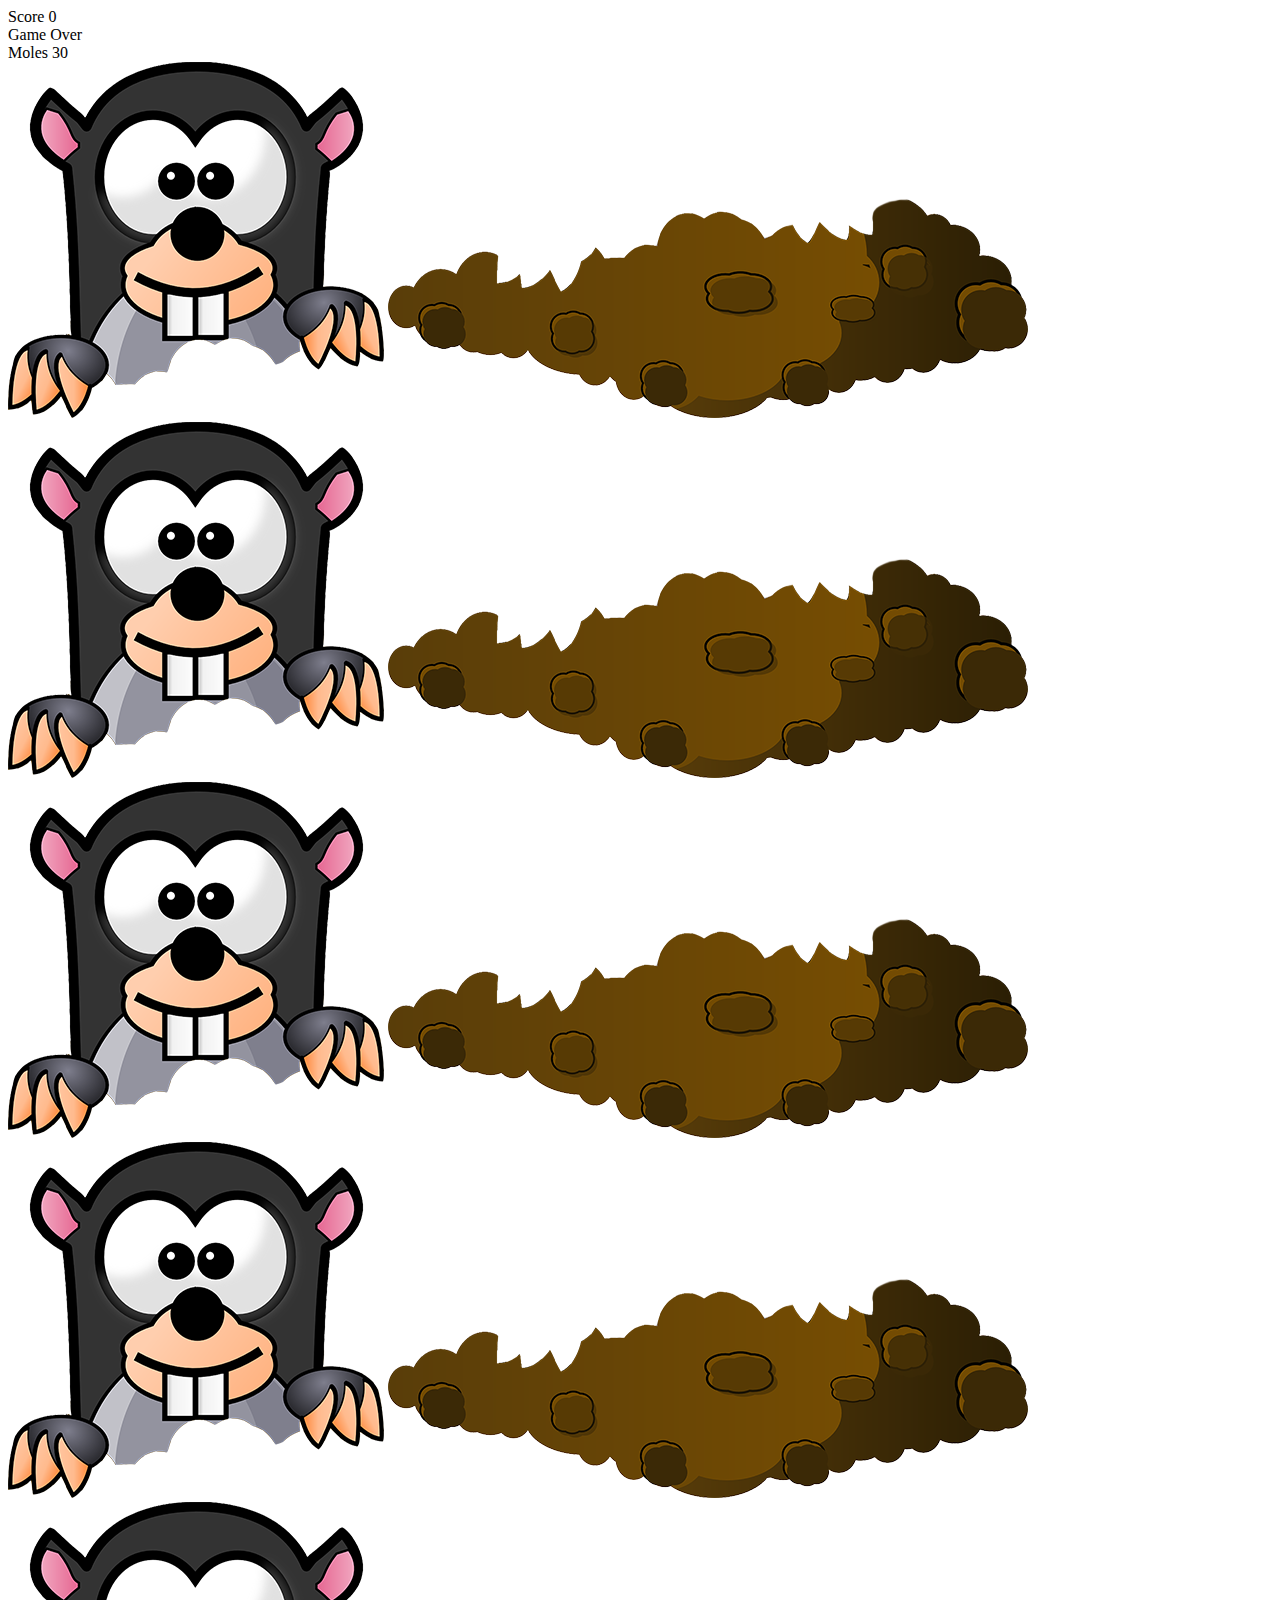
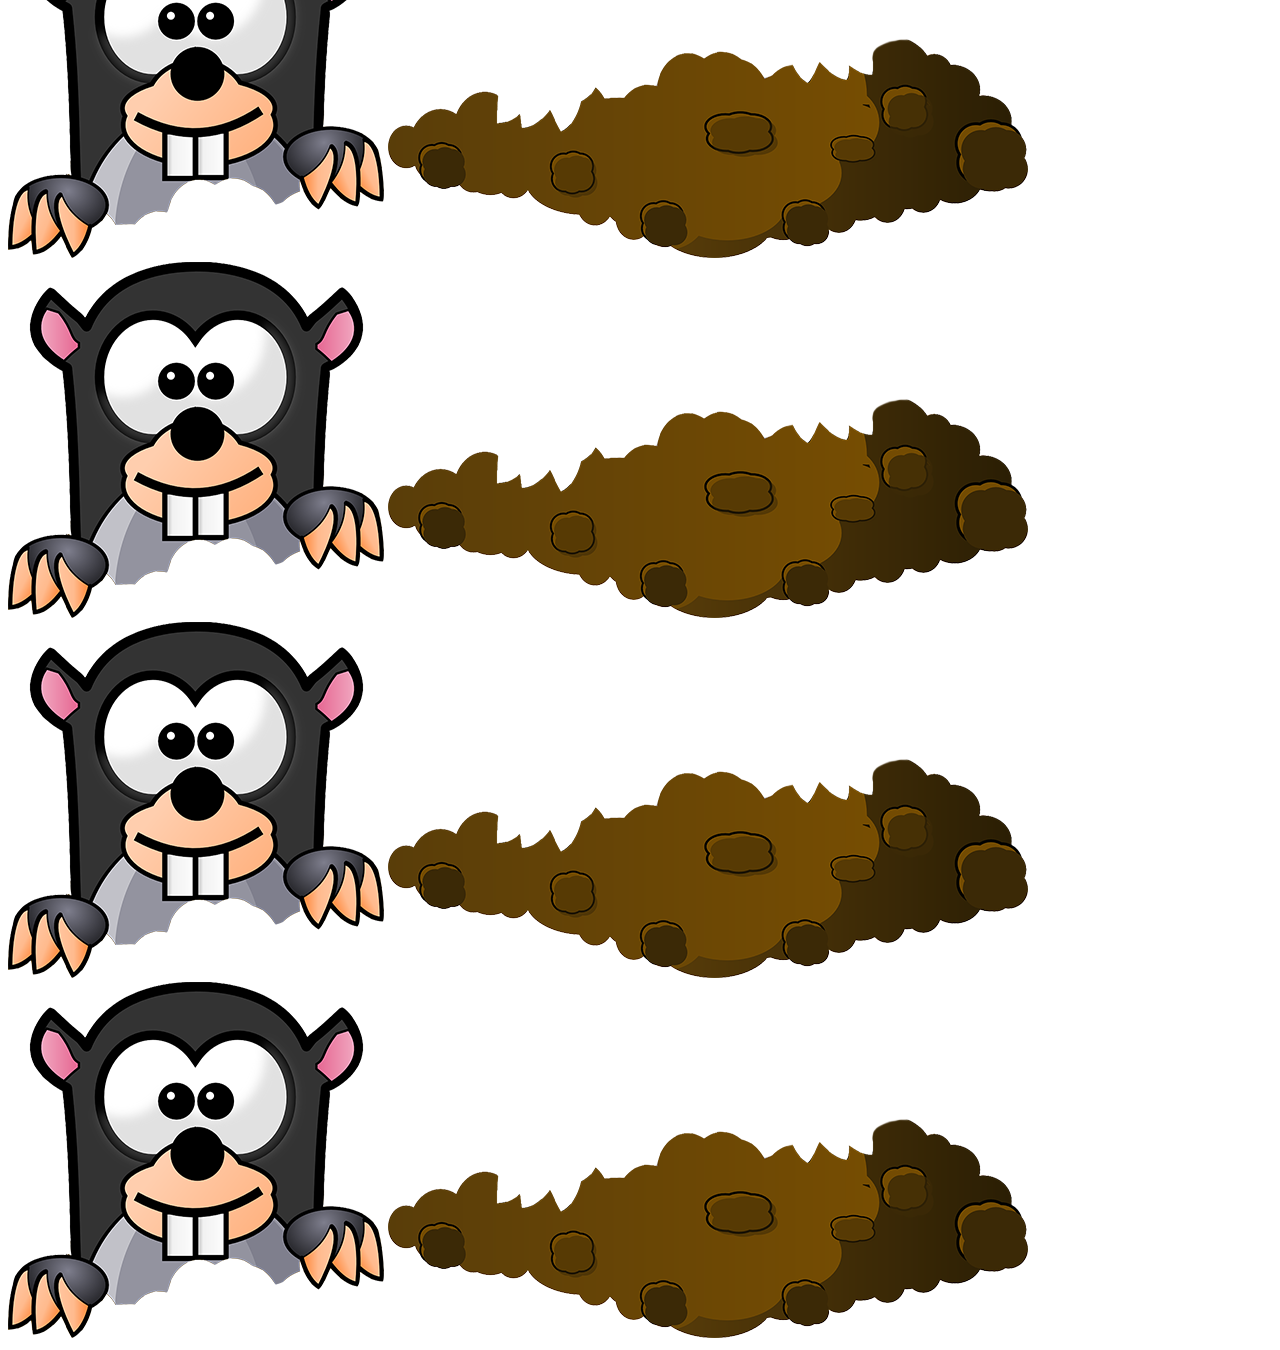
==== whackAMole/mole.html @ 6e44007b "added mole game" ====
<!DOCTYPE html>
<html lang="en">
<head>
    <meta charset="UTF-8">
    <meta name="viewport" content="width=device-width, initial-scale=1.0">
    <link rel="stylesheet" href="style.css">
    <title>Whack-a-Mole</title>
    <link rel="shortcut icon" href="mole-head.png" type="image/x-icon">
</head>
<body>
    

    <div class="game-container">
    <!-- UNCOMMENT THE CODE BELOW WHEN DIRECTED -->
    <div class="sb">
      <div class="sb__score-holder">Score <span class="sb__score">0</span></div>
      <div class="sb__game-over sb__game-over--hidden">Game Over</div>
      <div class="sb__mole-counter">Moles <span class="sb__moles">30</span></div>
    </div>
    
    <!-- Your code here -->
    <div class="pf">
      <div class="wgs">
        <img class="wgs__mole-head wgs__mole-head--hidden" src="images/mole-head.png" alt="Mole Image">
        <img class="wgs__dirt-pile" src="images/mole-hill.png" alt="Hill Image">
      </div>
  
      <div class="wgs">
        <img class="wgs__mole-head wgs__mole-head--hidden" src="images/mole-head.png" alt="Mole Image">
        <img class="wgs__dirt-pile" src="images/mole-hill.png" alt="images/Hill Image">
      </div>

      <div class="wgs">
        <img class="wgs__mole-head wgs__mole-head--hidden" src="images/mole-head.png" alt="Mole Image">
        <img class="wgs__dirt-pile" src="images/mole-hill.png" alt="Hill Image">
      </div>
  
      <div class="wgs">
        <img class="wgs__mole-head wgs__mole-head--hidden" src="images/mole-head.png" alt="Mole Image">
        <img class="wgs__dirt-pile" src="images/mole-hill.png" alt="Hill Image">
      </div>

      <div class="wgs">
        <img class="wgs__mole-head wgs__mole-head--hidden" src="images/mole-head.png" alt="Mole Image">
        <img class="wgs__dirt-pile" src="images/mole-hill.png" alt="Hill Image">
      </div>
  
      <div class="wgs">
        <img class="wgs__mole-head wgs__mole-head--hidden" src="images/mole-head.png" alt="Mole Image">
        <img class="wgs__dirt-pile" src="images/mole-hill.png" alt="Hill Image">
      </div>

      <div class="wgs">
        <img class="wgs__mole-head wgs__mole-head--hidden" src="images/mole-head.png" alt="Mole Image">
        <img class="wgs__dirt-pile" src="images/mole-hill.png" alt="Hill Image">
      </div>

      <div class="wgs">
        <img class="wgs__mole-head wgs__mole-head--hidden" src="images/mole-head.png" alt="Mole Image">
        <img class="wgs__dirt-pile" src="images/mole-hill.png" alt="Hill Image">
      </div>
      <!--<button id="reset" class ="reset">Reset Game</button>-->
    </div>
  </div>
    <script src="script.js"></script>
  </body>
</html>
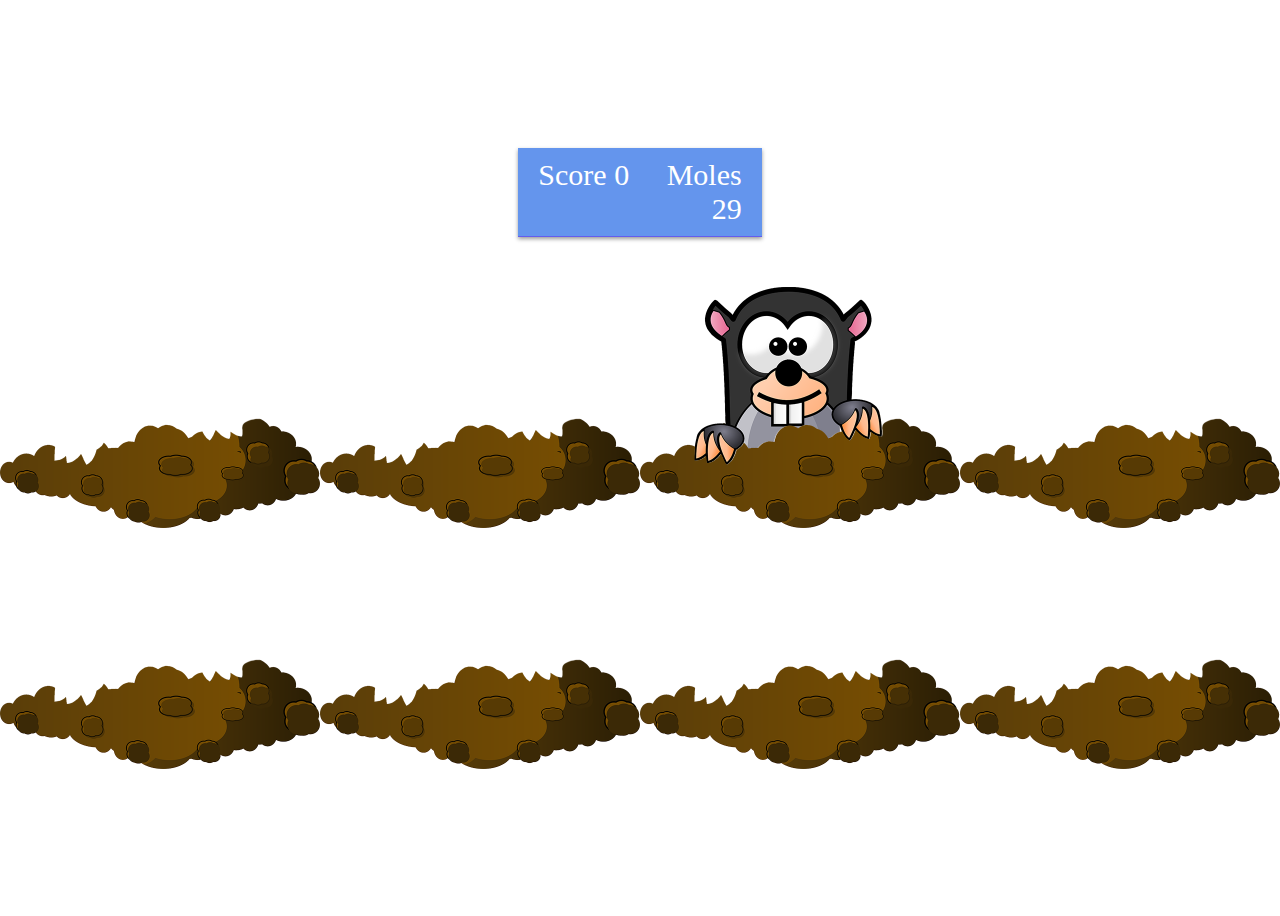
==== commit 91348d31: "added link for mole game" ====
--- a/whackAMole/mole.html
+++ b/whackAMole/mole.html
@@ -3,7 +3,7 @@
 <head>
     <meta charset="UTF-8">
     <meta name="viewport" content="width=device-width, initial-scale=1.0">
-    <link rel="stylesheet" href="style.css">
+    <link rel="stylesheet" href="mole.css">
     <title>Whack-a-Mole</title>
     <link rel="shortcut icon" href="mole-head.png" type="image/x-icon">
 </head>
@@ -62,6 +62,6 @@
       <!--<button id="reset" class ="reset">Reset Game</button>-->
     </div>
   </div>
-    <script src="script.js"></script>
+    <script src="mole.js"></script>
   </body>
 </html>--- a/whackAMole/mole.css
+++ b/whackAMole/mole.css
@@ -0,0 +1,68 @@
+.pf {
+    display: grid;
+    grid-template-columns: 1fr 1fr 1fr 1fr;
+    grid-template-rows: 1fr 1fr;
+  }
+  
+  .wgs {
+    display: inline-block;
+    position: relative;
+    width: 320px;
+    height: 241px;
+    overflow: hidden;
+  }
+  
+  .wgs__mole-head {
+    position: absolute;
+    width: 188px;
+    height: 178px;
+    left: 54px;
+    transition: margin-top 0.25s;
+  }
+  
+  .wgs__dirt-pile {
+    position: absolute;
+    width: 320px;
+    height: 110px;
+    top: 131px;
+  }
+  
+  .wgs__mole-head--hidden {
+    margin-top: 482px;
+  }
+  
+  .sb {
+    background-color: cornflowerblue;
+    border-bottom: 1px solid #645DED;
+    box-shadow: 0 2px 4px rgba(0, 0, 0, 0.4);
+    color: white;
+    display: flex;
+    font-size: 30px;
+    margin-bottom: 50px;
+    padding: 10px 20px;
+  } 
+  
+  .sb__mole-counter {
+    flex: 1 0 0;
+    text-align: right;
+  } 
+  
+   .sb__score-holder {
+    flex: 1 0 0;
+  }
+  
+  .sb__game-over--hidden {
+    display: none;
+  }
+
+#reset{
+  margin-top: 10px;
+}
+
+.game-container {
+  display: flex;
+  flex-direction: column;
+  align-items: center;
+  justify-content: center;
+  height: 100vh; /* Adjust if needed */
+}